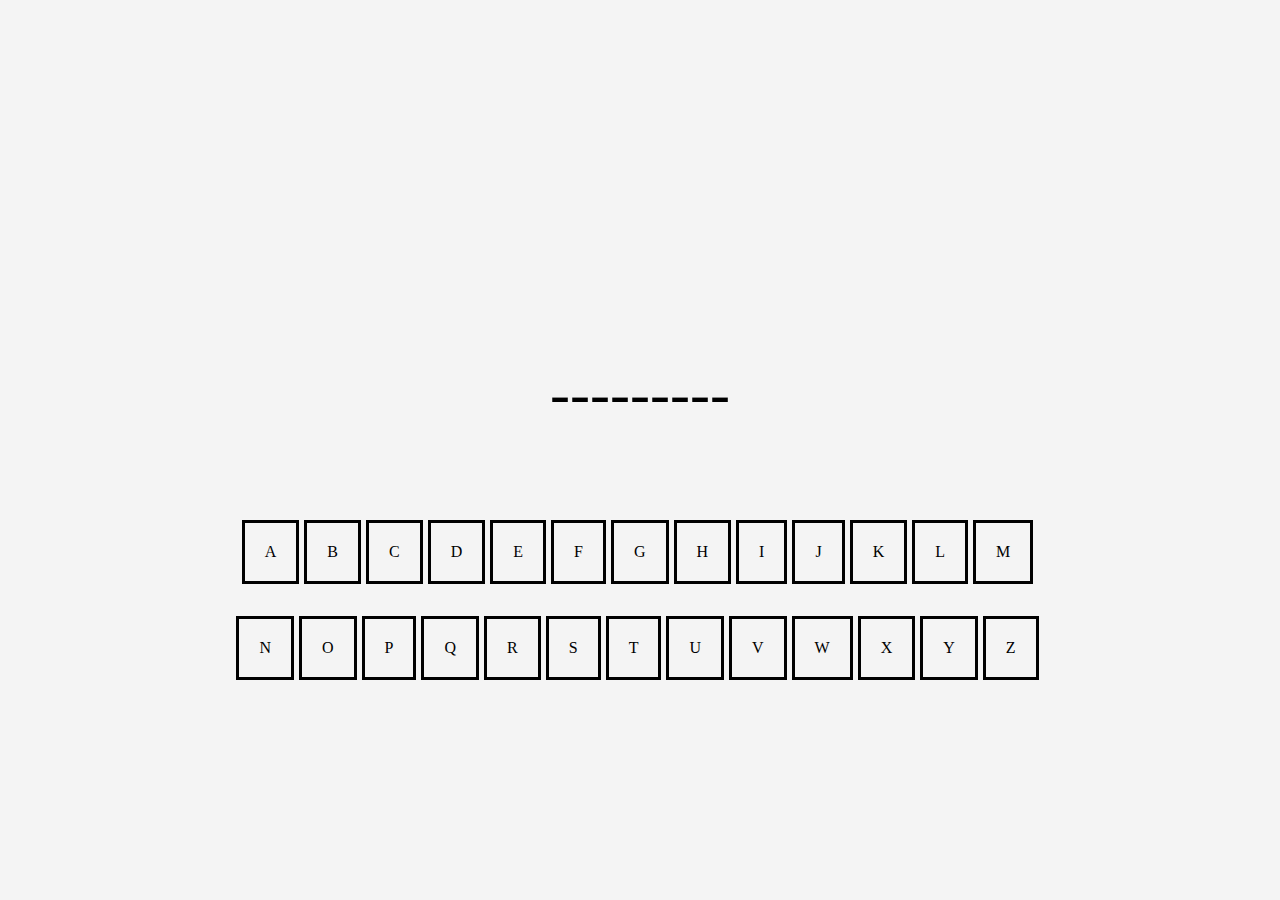
==== index.html @ e2fa98ea "adicionado o sistema de erro e acertos de letras" ====
<html lang="en">

<head>
  <meta charset="UTF-8">
  <meta name="viewport" content="width=device-width, initial-scale=1.0">
  <link rel="shortcut icon" href="assets/img/forca.webp" type="image/x-icon">
  <link rel="stylesheet" href="assets/css/style.css">
  <title>Jogo da Forca</title>

</head>

<body>
  <img src="" alt="">

  <div id="forca">
    <div class="boneco">
      <div class="cabeca"></div>
      <div class="corpo"></div>
      <div class="braco-direito"></div>
      <div class="braco-esquerdo"></div>
      <div class="perna-direita"></div>
      <div class="perna-esquerda"></div>
    </div>
    <p id="palavraSecreta"></p>
    <div class="botoes">
      <p class="letras" id="a">A</p>
      <p class="letras" id="b">B</p>
      <p class="letras" id="c">C</p>
      <p class="letras" id="d">D</p>
      <p class="letras" id="e">E</p>
      <p class="letras" id="f">F</p>
      <p class="letras" id="g">G</p>
      <p class="letras" id="h">H</p>
      <p class="letras" id="i">I</p>
      <p class="letras" id="j">J</p>
      <p class="letras" id="k">K</p>
      <p class="letras" id="l">L</p>
      <p class="letras" id="m">M</p>
    </div>
    
    <div class="botoes">
      <p class="letras" id="n">N</p>
      <p class="letras" id="o">O</p>
      <p class="letras" id="p">P</p>
      <p class="letras" id="q">Q</p>
      <p class="letras" id="r">R</p>
      <p class="letras" id="s">S</p>
      <p class="letras" id="t">T</p>
      <p class="letras" id="u">U</p>
      <p class="letras" id="v">V</p>
      <p class="letras" id="w">W</p>
      <p class="letras" id="x">X</p>
      <p class="letras" id="y">Y</p>
      <p class="letras" id="z">Z</p>
    </div>

  </div>

</body>

</html>
<script src="assets/js/main.js"></script>
---- assets/css/style.css ----
body {
    display: flex;
    justify-content: center;
    align-items: center;
    height: 100vh;
    margin: 0;
    background-color: #f4f4f4;
  }

  #forca {
    display: flex;
    flex-direction: column;
    align-items: center;
  }

  .boneco {
    position: relative;
  }

  .cabeca {
    width: 70px;
    height: 70px;
    background-color: transparent;
    border-radius: 50%;
    position: absolute;
    top: -150px;
    left: 50%;
    transform: translateX(-50%);
  }

  .corpo {
    width: 50px;
    height: 80px;
    background-color: transparent;
    position: absolute;
    top: -80px;
    left: 50%;
    transform: translateX(-50%);
    border-radius: 10px;
  }

  .braco-direito,
  .braco-esquerdo {
    width: 20px;
    height:75px;
    background-color: transparent;
    position: absolute;
    top: -85px;
    border-radius: 10px;
  }

  .braco-direito {
    left: 29px;
    transform: translateX(10%) rotate(135deg);
  }

  .braco-esquerdo {
    left: -55px;
    transform: translateX(10%) rotate(45deg);
  }

  .perna-direita,
  .perna-esquerda {
    width: 20px;
    height: 65px;
    background-color: transparent;
    position: absolute;
    top: -7px;
    border-radius: 0 0 10px 10px;
  }

  .perna-direita {
    left: 3px;
    transform: translateX(10%);
  }

  .perna-esquerda {
    left: -21px;
    transform: translateX(-20%);
  }

  #palavraSecreta{
   font-size: 60px;
   position:absolute;
   top: 300px; 
   
  }

  .botoes{
    display: inline-flex;
    position: relative;
    top:150px;
  }
  .letras{
    padding: 20px;
    border: solid black;
    margin-right: 5px;
  }
  .letras:hover{
    background-color:darkgray;
  }
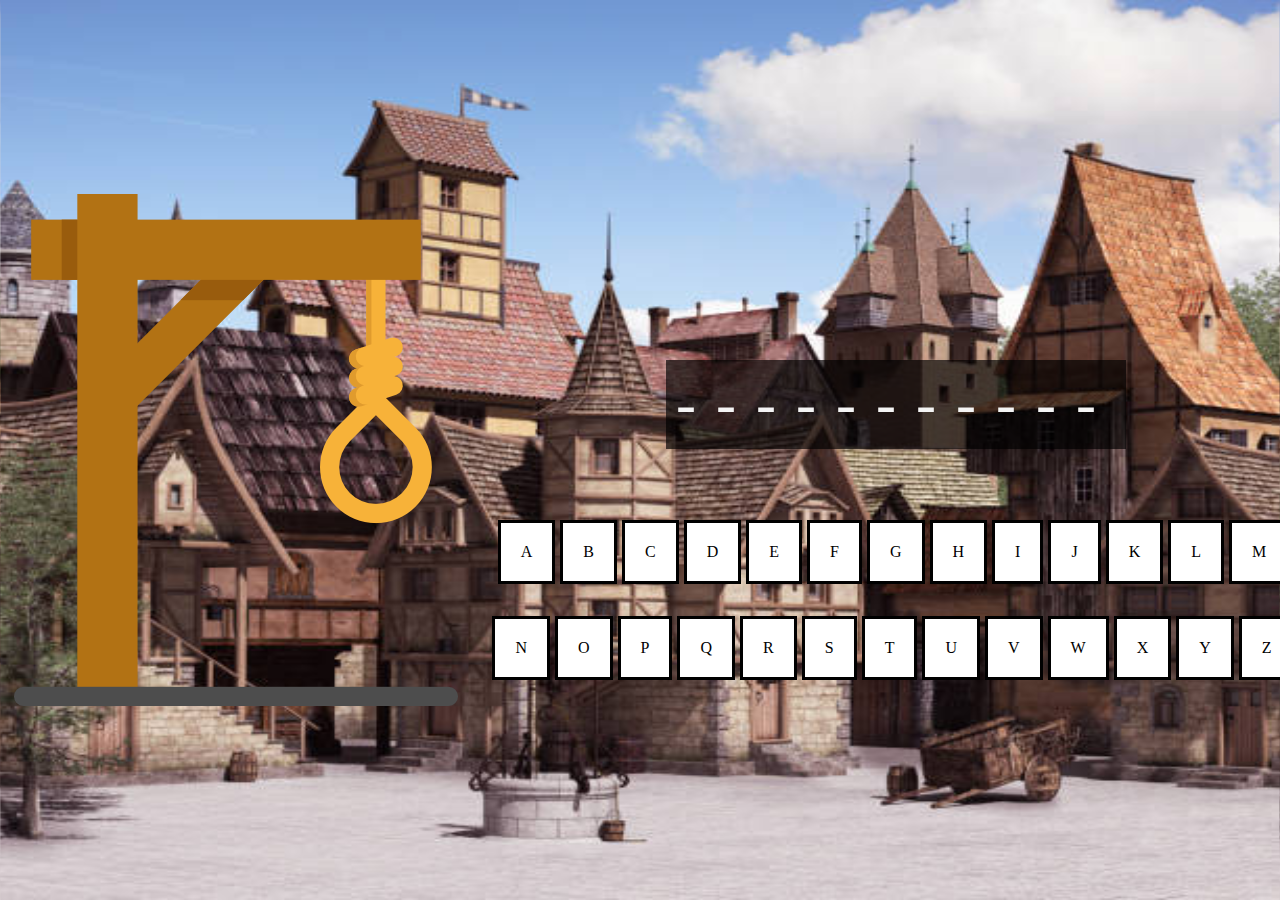
==== commit 70afa74a: "mudança de background e atualizaçoes" ====
--- a/index.html
+++ b/index.html
@@ -10,8 +10,8 @@
 </head>
 
 <body>
-  <img src="" alt="">
-
+  <img src="assets/img/forca.webp" alt="img-forca">
+  
   <div id="forca">
     <div class="boneco">
       <div class="cabeca"></div>
@@ -37,7 +37,6 @@
       <p class="letras" id="l">L</p>
       <p class="letras" id="m">M</p>
     </div>
-    
     <div class="botoes">
       <p class="letras" id="n">N</p>
       <p class="letras" id="o">O</p>
--- a/assets/css/style.css
+++ b/assets/css/style.css
@@ -14,7 +14,9 @@
   }
 
   .boneco {
-    position: relative;
+    position: absolute;
+    left:512px;
+    top:515px;
   }
 
   .cabeca {
@@ -83,7 +85,10 @@
    font-size: 60px;
    position:absolute;
    top: 300px; 
-   
+   letter-spacing: 20px;
+   color: #f4f4f4;
+   padding: 10px;
+   background-color: hsla(0, 0%, 0%, 0.662);
   }
 
   .botoes{
@@ -95,8 +100,28 @@
     padding: 20px;
     border: solid black;
     margin-right: 5px;
+    background-color: white;
   }
   .letras:hover{
     background-color:darkgray;
+    cursor: pointer;
   }
-
+  .familia{
+    position: relative;
+    left:-500px;
+    top:300px;
+    width: 300px;
+    height: 400px;
+  }
+  .img-praca{
+    position: absolute;
+    width: 100%;
+    height: 100%;
+  }
+  .img-forca{
+    z-index: 1;
+  }
+  body{
+    background-image: url(../img/praça.jpg);
+    background-size: 100% 100%;
+  }
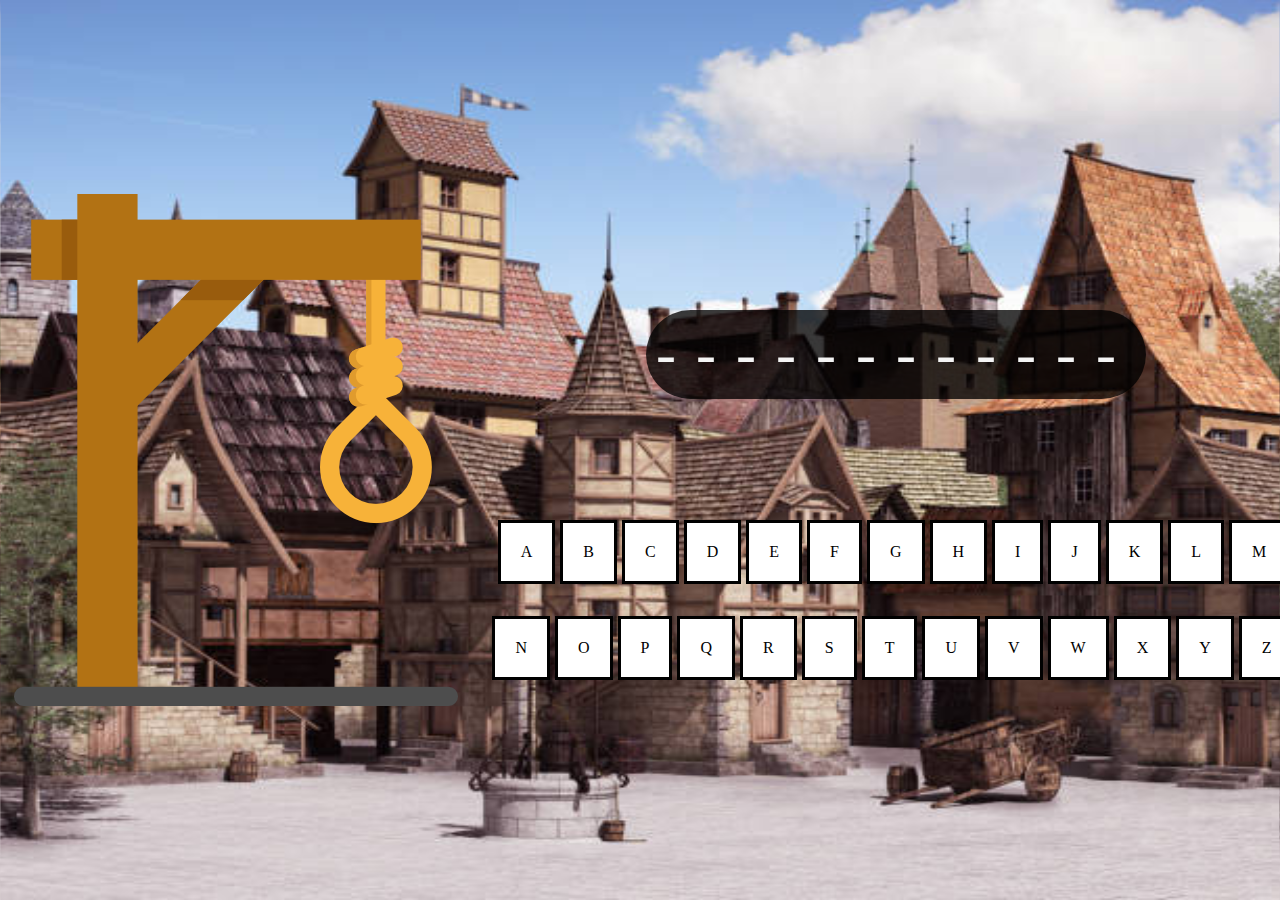
==== commit 57ebe772: "Adicionado a tabela de letras errada" ====
--- a/index.html
+++ b/index.html
@@ -11,7 +11,7 @@
 
 <body>
   <img src="assets/img/forca.webp" alt="img-forca">
-  
+
   <div id="forca">
     <div class="boneco">
       <div class="cabeca"></div>
@@ -52,9 +52,11 @@
       <p class="letras" id="y">Y</p>
       <p class="letras" id="z">Z</p>
     </div>
-
   </div>
 
+  <div class="letrasJaUsadas">
+    <p class="letrasUsadas"></p>
+  </div>
 </body>
 
 </html>
--- a/assets/css/style.css
+++ b/assets/css/style.css
@@ -15,7 +15,7 @@
 
   .boneco {
     position: absolute;
-    left:512px;
+    left:410px;
     top:515px;
   }
 
@@ -84,11 +84,12 @@
   #palavraSecreta{
    font-size: 60px;
    position:absolute;
-   top: 300px; 
+   top: 250px; 
    letter-spacing: 20px;
    color: #f4f4f4;
    padding: 10px;
-   background-color: hsla(0, 0%, 0%, 0.662);
+   background-color: hsla(0, 0%, 0%, 0.771);
+   border-radius: 50px;
   }
 
   .botoes{
@@ -125,3 +126,16 @@
     background-image: url(../img/praça.jpg);
     background-size: 100% 100%;
   }
+  .letrasJaUsadas{
+    background-color: hsla(0, 0%, 0%, 0.807);
+    width: 200px;
+    height: 300px;
+    position: relative;
+    top:-200px;
+    border-radius: 30px;
+  }
+  .letrasUsadas{
+    color: aliceblue;
+    font-size: xx-large;
+
+  }
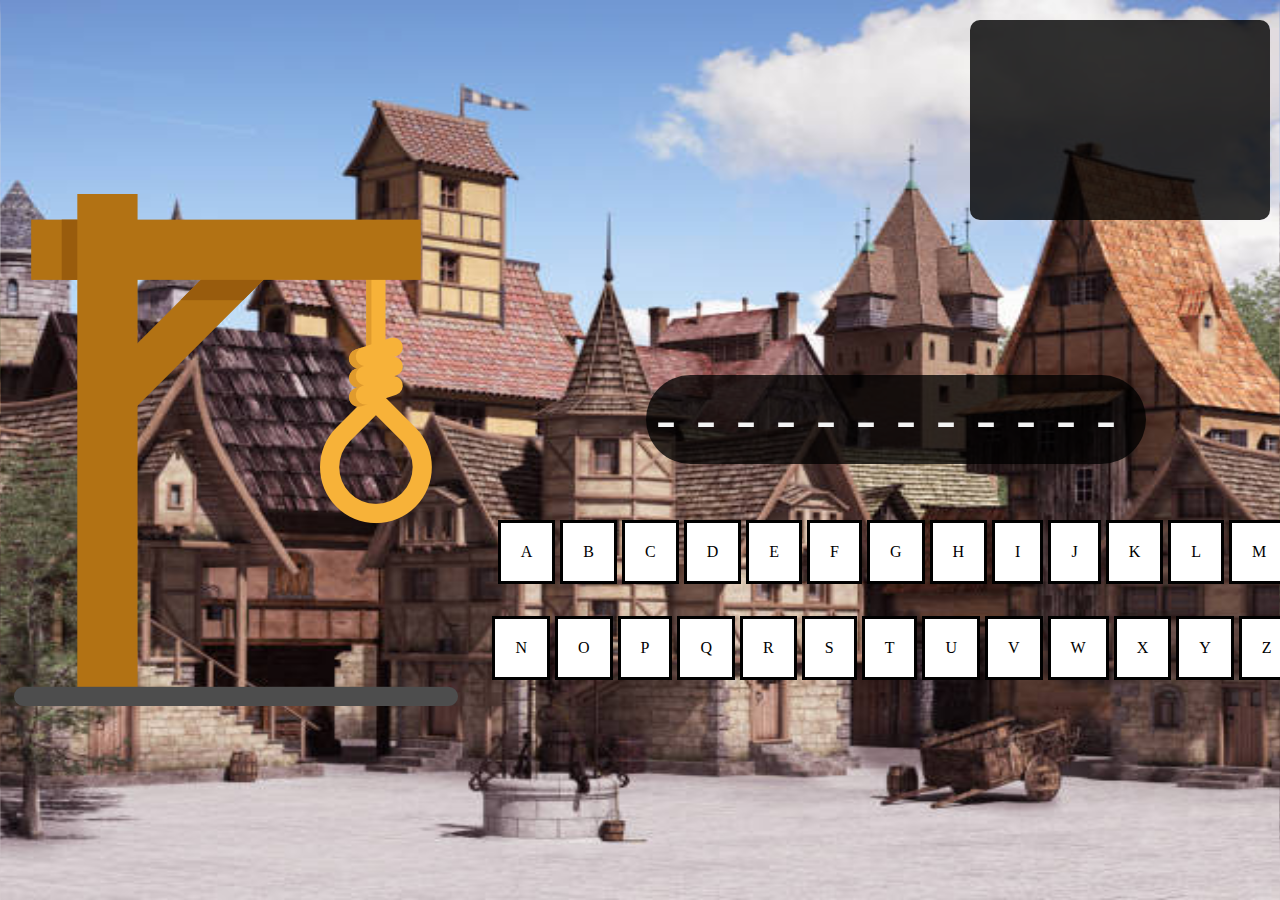
==== commit 98380b92: "adicionado pagina de verceu" ====
--- a/index.html
+++ b/index.html
@@ -54,7 +54,7 @@
     </div>
   </div>
 
-  <div class="letrasJaUsadas">
+  <div class="windowLetrasUsadas">
     <p class="letrasUsadas"></p>
   </div>
 </body>
--- a/assets/css/style.css
+++ b/assets/css/style.css
@@ -5,6 +5,8 @@
     height: 100vh;
     margin: 0;
     background-color: #f4f4f4;
+    background-image: url(../img/praça.jpg);
+    background-size: 100% 100%;
   }
 
   #forca {
@@ -15,8 +17,8 @@
 
   .boneco {
     position: absolute;
-    left:410px;
-    top:515px;
+    left:417px;
+    top:460px;
   }
 
   .cabeca {
@@ -84,7 +86,7 @@
   #palavraSecreta{
    font-size: 60px;
    position:absolute;
-   top: 250px; 
+   top: 35%; 
    letter-spacing: 20px;
    color: #f4f4f4;
    padding: 10px;
@@ -107,32 +109,19 @@
     background-color:darkgray;
     cursor: pointer;
   }
-  .familia{
-    position: relative;
-    left:-500px;
-    top:300px;
-    width: 300px;
-    height: 400px;
-  }
-  .img-praca{
-    position: absolute;
-    width: 100%;
-    height: 100%;
-  }
+  
   .img-forca{
     z-index: 1;
   }
-  body{
-    background-image: url(../img/praça.jpg);
-    background-size: 100% 100%;
-  }
-  .letrasJaUsadas{
+  
+  .windowLetrasUsadas{
     background-color: hsla(0, 0%, 0%, 0.807);
-    width: 200px;
-    height: 300px;
-    position: relative;
-    top:-200px;
-    border-radius: 30px;
+    width: 300px;
+    height: 200px;
+    position: absolute;
+    right: 10px;
+    top: 20px;
+    border-radius: 10px;
   }
   .letrasUsadas{
     color: aliceblue;
